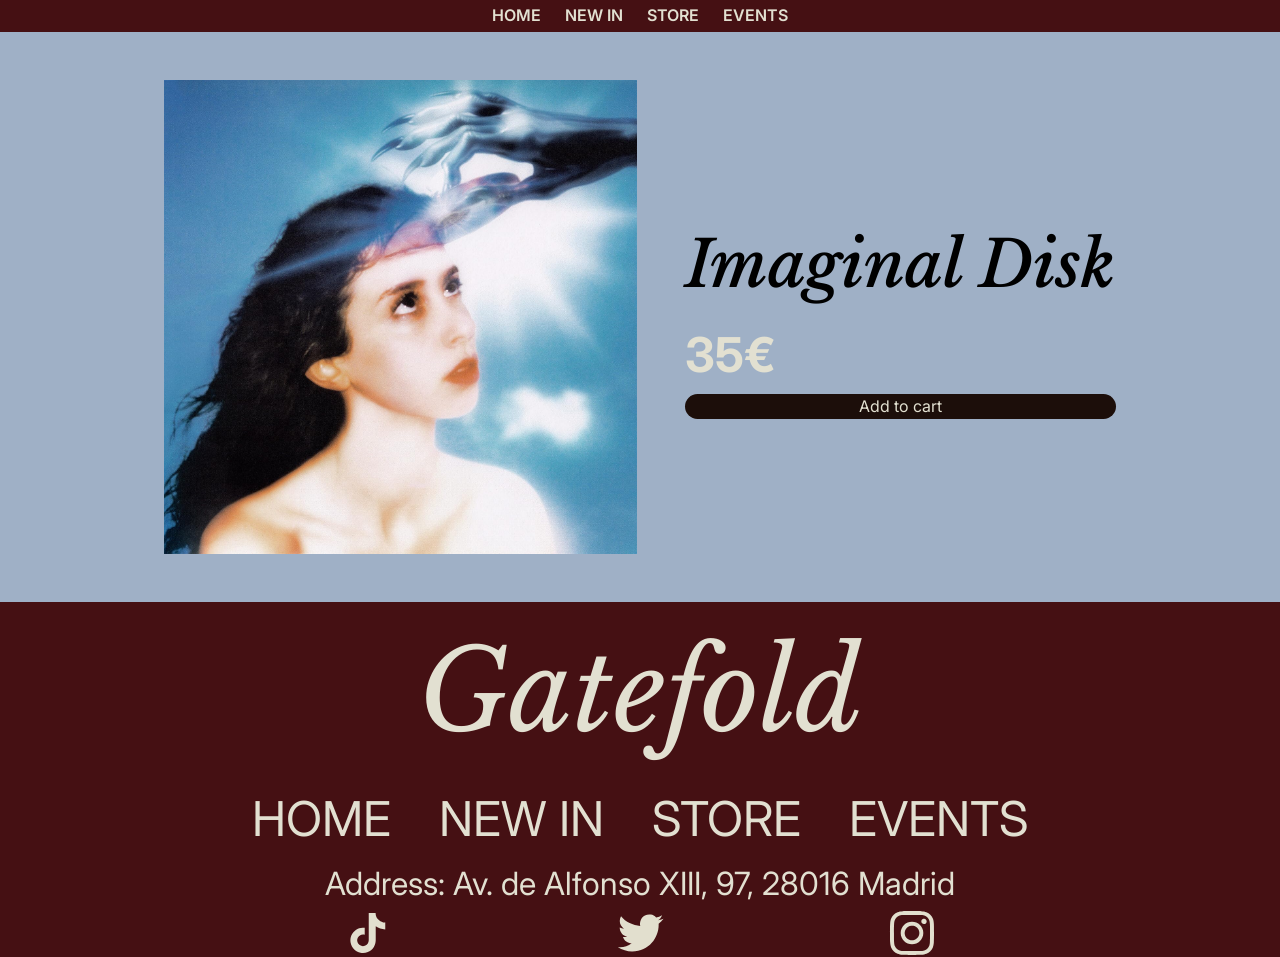
==== compra.html @ 12e2f507 "pagina de compra avances pagina modal" ====
<!DOCTYPE html>
<html lang="en">
<head>
    <meta charset="UTF-8">
    <meta name="viewport" content="width=device-width, initial-scale=1.0">
    <title>Compra Ya</title>
    <link href="https://unpkg.com/aos@2.3.1/dist/aos.css" rel="stylesheet">
    <link rel="stylesheet" href="css/style.css">
    <link rel="stylesheet" href="css/style.css">
    <!--fuentes (google fonts)-->
    <link rel="preconnect" href="https://fonts.googleapis.com">
    <link rel="preconnect" href="https://fonts.gstatic.com" crossorigin>
    <link href="https://fonts.googleapis.com/css2?family=Inter:ital,opsz,wght@0,14..32,100..900;1,14..32,100..900&family=Libre+Baskerville:ital,wght@0,400..700;1,400..700&display=swap" rel="stylesheet">
</head>
<body>
      <header class="cabecera">
        <div class="cabecera__barra">

            <!-- Solo se ve en móvil -->
            <button type="button" class="menu-btn" aria-label="Abrir menú">
                <span></span>
                <span></span>
                <span></span>
            </button>
        </div>

        <!-- En móvil está oculto hasta pulsar el botón -->
      <header class="cabecera">
        <div class="cabecera__barra">

            <!-- Solo se ve en móvil -->
            <button type="button" class="menu-btn" aria-label="Abrir menú">
                <span></span>
                <span></span>
                <span></span>
            </button>
        </div>

        <!-- En móvil está oculto hasta pulsar el botón -->
        <nav class="menu">
            <a href="index.html#inicio">HOME</a>
            <a href="index.html#novedades">NEW IN</a>
            <a href="index.htmltienda.html">STORE</a>
            <a href="index.html#eventos">EVENTS</a>
        </nav>
    </header>
    </header>
    <main>
        <div class="disco-comprado">
            <img src="media/albumes/imaginaldisk.jpg" alt="disco-comprado">
            <div class="info-disco">
            <h1>Imaginal Disk</h1>
            <h2>35€</h2>
            <div class="btn-carrito">
                <p>Add to cart</p>
            </div>
            </div>
        </div>
</main>

<footer>
    <h6>Gatefold</h6>
    <div class="footers">
        <a href="index.html#inicio">HOME</a>
        <a href="index.html#novedades">NEW IN</a>
        <a href="tienda.html">STORE</a>
        <a href="index.html#eventos">EVENTS</a>
    </div>
    <div class="texto-footer">
    <p> Address: Av. de Alfonso XIII, 97, 28016 Madrid</p>
    </div>
    <div class="social-media">
        <img src="../media/elementos-graficos/tiktok.svg" alt="twt">
        <img src="../media/elementos-graficos/twt.svg" alt="twt">
<img src="../media/elementos-graficos/ig.svg" alt="">
    </div>
</footer>

<script src="js/menu-hamburguesa.js"></script>
</body>
</html>
---- css/style.css ----
:root {
    ---rojoclaro:#451013;
    --rojooscuro:#1C0E0A;
    --azul:#9FB0C6;
    
    --crema:#E2E0D1;
    --border:50%;
    --inter:"Inter", sans-serif;
    --baskerville:"Libre Baskerville", serif;
    --size: 400px;
    --reveal: 300px;
}

*{
    margin: 0;
    box-sizing: border-box;
    scroll-behavior: smooth;
}
/*menu*/
html {
    scroll-behavior: smooth;
}

body {
    background-color: var(---rojoclaro);
    color: var(--color-texto);
    font-family: var(--inter);
    line-height: 1.6;
}

a {
    color: inherit;
    gap: 3rem;
}

/* ---------- Cabecera y menú (móvil) ---------- */
.cabecera {
    position: sticky;
    top: 0;
    z-index: 10;
    background-color: var(---rojoclaro);
    color: var(--crema);
}

.cabecera__barra {
    display: flex;
    justify-content: space-between;
    align-items: center;
    padding: 1rem 1.5rem;
}

/* Botón hamburguesa */
.menu-btn {
    display: flex;
    flex-direction: column;
    gap: 5px;
    padding: 0.5rem;
    background: none;
    border: none;
    cursor: pointer;
}

.menu-btn span {
    display: block;
    width: 26px;
    height: 3px;
    background-color: var(--crema);
    border-radius: 2px;
    transition: transform 0.25s ease, opacity 0.25s ease;
}

/* Clase que se añade con jQuery: las tres barras forman una X */
.menu-btn.abierto span:nth-child(1) {
    transform: translateY(8px) rotate(45deg);
}

.menu-btn.abierto span:nth-child(2) {
    opacity: 0;
}

.menu-btn.abierto span:nth-child(3) {
    transform: translateY(-8px) rotate(-45deg);
}

/* En móvil el menú empieza oculto: jQuery lo despliega */
.menu {
    display: none;
    padding: 0 1.5rem 1rem;
}

.menu a {
    display: block;
    padding: 0.8rem 0;
    font-weight: 600;
    text-decoration: none;
    border-top: 1px solid rgba(255, 255, 255, 0.12);
    transition: color 0.25s ease;
}

.menu a:hover {
    color: var(--azul);
}
body{
    background-color: var(--azul);
}
img{
    width: 100%;
    vertical-align:middle ;
}

h1{
    font-family: var(--baskerville);
    font-style: italic;
    font-weight: 500;
    font-size: 4rem;
}
h2{
    font-family: var(--inter);
    color: #E2E0D1;
    font-size: 3rem;
}

.hero {
    min-height: 100vh;
    display: flex;
    align-items: center;
    justify-content: center;
    flex-direction: column;
    background: url("../media/elementos-graficos/Star-1.svg") no-repeat center / contain;
}

div.record-collection {
  display: flex;            
  width: 100%;
  overflow: hidden;     
  white-space: nowrap;
  margin-top: 20px;
  margin-bottom: 20px;
  z-index: 0;
}

div.albumcover, div.first-albumcover {
  flex: 0 0 auto;
  height: var(--size);
  width: var(--size);
  margin-top: 15px;
  margin-bottom: 0px;
  opacity: 1;
  text-align: right;
}

div.albumcover img, div.first-albumcover img {
  display: block;
  width: 100%;
  height: 100%;
  object-fit: cover;
}

div.first-albumcover {
  position: relative;
  background: lightgray;
  z-index: 1000;
}

div.albumcover {
  position: relative;
}
div.albumcover {
  transition: transform 0.3s ease-out;   
}

div.albumcover:hover {
  transform: translate(var(--reveal));
  transition: transform 0.3s ease-in;    
}

div.albumcover:hover {
  transform: translate(var(--reveal));
  transition-timing-function: ease-in;
  transition-duration: 0.3s;
}

.novedades{
    background-color: var(---rojoclaro);
}
a{
    text-decoration: none;
}
h3{
    font-family: var(--inter);
    color: var(--crema);
    font-weight: 500;
    font-size: 3rem;
    display: flex;
    justify-content: center;
    padding: 5%;
}
.novedades-lps {
  display: flex;
  gap: 2rem;
  overflow-x: auto;
  padding: 1rem;
  scroll-snap-type: x mandatory;
  scroll-behavior: smooth;
  scrollbar-width: none;
}
.novedades-lps::-webkit-scrollbar {
  display: none;
}

.novedades-item {
  flex: 0 0 calc((100% - 2rem) / 3);
  scroll-snap-align: start;
}

.novedades-item img {
  width: 100%;
  aspect-ratio: 1 / 1;
  object-fit: cover;
  display: block;
}
.events{
background-color: var(--rojooscuro);
padding: 5rem;
overflow: hidden;
}
.cards{
    display: grid;
    grid-template-columns: repeat(3,1fr);
    gap: 5rem;
}
.card-event{
    position: relative;
    display: flex;
    flex-direction: column;
    justify-content: center;
    gap: 0.7rem;
    min-height: 500px;
    padding: 1.2rem;
    overflow: hidden;
    background-position: center;
    background-size: cover;
    color: var(--crema);
}

.card-event::before{
    content: "";
    position: absolute;
    inset: 0;
    background: rgba(255, 29, 29, 0.41);
}

.card-event > * {
    position: relative;
}

.evento1{
    background-image: url(../media/cards/kpop.jpg);
}
.evento2{
    background-image: url(../media/cards/pop.jpg);
}
.evento3{
    background-image: url(../media/cards/2000s.jpg);
}
.card-event ul{
    display: flex;
    flex-direction: column;
    gap: 2rem;
}
.card-event li{
    font-family: var(--inter);
}
.card-event h4{
    display: flex;
    text-align: center;
    font-family: var(--inter);
    font-size: 3rem;
}
.FAQs{
    display: flex;
    flex-direction: column;
    gap: 0.8rem;
    padding: 3rem ;
}
.FAQs h5{
    font-size: 4rem;
    font-family: var(--inter);
    display: flex;
    justify-content: center;
    font-weight: 500;
}
/* ---------- Acordeón ---------- */

.acordeon__item {
    background-color: var(--crema);
    border: 1px solid var(---rojoclaro);
    border-radius: 14px;
    overflow: hidden;
}

.acordeon__titulo {
    width: 100%;
    display: flex;
    align-items: center;
    gap: 1rem;
    padding: 1.1rem 1.3rem;
    font: inherit;
    font-size: 1.15rem;
    font-weight: 700;
    text-align: left;
    color: var(--rojooscuro);
    background: none;
    border: none;
    cursor: pointer;
    font-family: var(--inter)
}

/* Flecha a la derecha, creada con CSS */
.acordeon__titulo::after {
    content: "+";
    margin-left: auto;
    font-size: 1.5rem;
    font-weight: 400;
    line-height: 1;
    color: var(--azul);
    transition: transform 0.25s ease;
}

/* Clase que se añade con jQuery al título abierto: el + se convierte en x */
.acordeon__titulo.abierto::after {
    transform: rotate(45deg);
}

/* Contenido oculto por defecto: jQuery lo despliega */
.acordeon__contenido {
    display: none;
    padding: 0 1.3rem 1.3rem 3.1rem;
    color: var(--rojooscuro);
}

.acordeon__contenido p + p {
    margin-top: 0.6rem;
}

.acordeon__contenido strong {
    color: var(---rojoclaro);
}

/* ---------- Escritorio ---------- */
@media (min-width: 768px) {
    .cabecera {
        display: flex;
        justify-content: center;
        align-items: center;
        padding: 0 1.5rem;
    }

    .cabecera__barra {
        padding: 1rem 0;
    }

    .menu-btn {
        display: none;
    }

    /* !important porque jQuery deja un display en línea en el HTML
       al plegar el menú en móvil; así el menú siempre se ve en escritorio */
    .menu {
        display: flex !important;
        gap: 1.5rem;
        padding: 0;
    }

    .menu a {
        padding: 0;
        border-top: none;
    }
}
/* =========================================================
    TIENDA
   ========================================================= */


/* ---------- Reset básico ---------- */

code {
    font-family: var(--fuente-codigo);
    font-size: 0.95em;
    padding: 0.05rem 0.35rem;
    background-color: var(--color-borde);
    border-radius: 4px;
}

/* ---------- Cabecera ---------- */
.titulo-tienda {
    display: grid;
    grid-template-columns: 1fr auto 1fr;
    align-items: center;
    padding: 0 4rem;
    font-size: 5rem;
    font-weight: 400;
    font-style: italic;
}

.titulo-tienda a {
    grid-column: 2;
    font-family: var(--baskerville);
}

.titulo-tienda img {
    grid-column: 3;
    justify-self: end;
    width: 5rem;
}
/* ---------- Contenido ---------- */
.contenido {
    width: 100%;
    max-width: var(--ancho-max);
    display: flex;
    flex-direction: column;
    align-items: center;
    gap: 1.5rem;
}

/* ---------- Filtros ---------- */
.filtros {
    display: flex;
    flex-wrap: wrap;
    justify-content: center;
}

.filtro {
    padding: 0.55rem 1.2rem;
    background: none;   
    border: 0;  
    font-family: var(--inter);
    font-size:2rem;      
}
.filtro.activo {
    font-family: var(--inter);
}



/* ---------- Cartel (las tarjetas las crea el JS) ---------- */
.cartel {
    width: 100%;
    display: flex;
    flex-wrap: wrap;
    justify-content: center;
    gap: 5%;
}

.artista {
    flex: 0 1 250px;
    display: flex;
    flex-direction: column;
    overflow: hidden;
}

.artista:hover {
    transform: translateY(-4px);
    box-shadow: 0 10px 24px rgba(18, 24, 27, 0.12);
}

/* Zona de color tipo póster: el color llega desde los datos (style) */
.artista__poster {
    background-size: cover;
    background-position: center;
    background-repeat: no-repeat;
}
.artista__poster {
    aspect-ratio: 1 / 1;
    display: flex;
    align-items: flex-end;
    padding: 1.2rem;
}

/* ---------- Botones ---------- */
.boton {
    flex-shrink: 0;
    padding: 0.5rem 1rem;
    font: inherit;
    font-size: 0rem;
}

.boton--borde {
    color: var(--color-texto);
    background-color: transparent;
    border: 2px solid var(--color-texto);
}

.boton--borde:hover {
    color: var(--color-superficie);
    background-color: var(--color-texto);
}

/*footer*/
h6{
    font-size: 7rem;
    color: var(--crema);
    font-family: var(--baskerville);
    font-style: italic;
    font-weight: 400;
    display: flex;
    justify-content: center;
}

footer {
    background-color: var(---rojoclaro);
}

.footers a {
    color: var(--crema);
    font-size: 3rem;
}

.footers {
    display: flex;
    gap: 3rem;
    justify-content: center;
    flex-wrap: wrap;
}
footer p{
    font-family: var(--inter);
    color: var(--crema);
    font-size: 2rem;
}
.texto-footer{
    display: flex;
    align-items: center;
    justify-content:center;
}
.social-media{
    display: flex;
    align-items: center;
    gap: 14rem;
    justify-content:center;
}
.social-media img{
    width: 3rem;
}
/*pagina compra*/
.disco-comprado{
    display: flex;
    justify-content: center;
    align-items: center;
    padding: 3rem;
    gap: 3rem;
}

.disco-comprado img {
    width: 40%;
}
.btn-carrito{
    background-color: var(--rojooscuro);
    border-radius: 30px;
}
.btn-carrito p{
    color: var(--crema);
    display: flex;
    justify-content: center;
}

/* ---------- Responsive ---------- */
@media (max-width:1024px) {
    .cards{
        grid-template-columns: repeat(2, 1fr);
    }
    h3{
        font-size: 2rem;
    }
}
@media(max-width: 818px) {
    h6{
        font-size:5rem ;
    }
    .footers a{
        font-size: 2rem;
    }
    .texto-footer p{
        font-size: 1.3rem ;
    }
    .social-media{
        gap: 5rem;
    }
}
@media (max-width: 600px) {
    .artista {
        flex-basis: 100%;
    }
    .cards{
        grid-template-columns: 1fr;
    }
    .cabecera h4 {
        font-size: 2rem;
    }
    h4{
        font-size: 2.5rem;
    }
    p{
        font-size: 1.5rem;
    }
}

@media (max-width: 510px) {
    .events{
        padding: 3rem;
    }
    .card-event{
        min-height: 300px;
    }
    .card-event h4{
        font-size: 2rem
   }
    p{
        font-size: 1rem;
    }
}

@media (max-width: 320px){
    .p{
        font-size: 0,7rem;
    }
}
---- css/style.css ----
:root {
    ---rojoclaro:#451013;
    --rojooscuro:#1C0E0A;
    --azul:#9FB0C6;
    
    --crema:#E2E0D1;
    --border:50%;
    --inter:"Inter", sans-serif;
    --baskerville:"Libre Baskerville", serif;
    --size: 400px;
    --reveal: 300px;
}

*{
    margin: 0;
    box-sizing: border-box;
    scroll-behavior: smooth;
}
/*menu*/
html {
    scroll-behavior: smooth;
}

body {
    background-color: var(---rojoclaro);
    color: var(--color-texto);
    font-family: var(--inter);
    line-height: 1.6;
}

a {
    color: inherit;
    gap: 3rem;
}

/* ---------- Cabecera y menú (móvil) ---------- */
.cabecera {
    position: sticky;
    top: 0;
    z-index: 10;
    background-color: var(---rojoclaro);
    color: var(--crema);
}

.cabecera__barra {
    display: flex;
    justify-content: space-between;
    align-items: center;
    padding: 1rem 1.5rem;
}

/* Botón hamburguesa */
.menu-btn {
    display: flex;
    flex-direction: column;
    gap: 5px;
    padding: 0.5rem;
    background: none;
    border: none;
    cursor: pointer;
}

.menu-btn span {
    display: block;
    width: 26px;
    height: 3px;
    background-color: var(--crema);
    border-radius: 2px;
    transition: transform 0.25s ease, opacity 0.25s ease;
}

/* Clase que se añade con jQuery: las tres barras forman una X */
.menu-btn.abierto span:nth-child(1) {
    transform: translateY(8px) rotate(45deg);
}

.menu-btn.abierto span:nth-child(2) {
    opacity: 0;
}

.menu-btn.abierto span:nth-child(3) {
    transform: translateY(-8px) rotate(-45deg);
}

/* En móvil el menú empieza oculto: jQuery lo despliega */
.menu {
    display: none;
    padding: 0 1.5rem 1rem;
}

.menu a {
    display: block;
    padding: 0.8rem 0;
    font-weight: 600;
    text-decoration: none;
    border-top: 1px solid rgba(255, 255, 255, 0.12);
    transition: color 0.25s ease;
}

.menu a:hover {
    color: var(--azul);
}
body{
    background-color: var(--azul);
}
img{
    width: 100%;
    vertical-align:middle ;
}

h1{
    font-family: var(--baskerville);
    font-style: italic;
    font-weight: 500;
    font-size: 4rem;
}
h2{
    font-family: var(--inter);
    color: #E2E0D1;
    font-size: 3rem;
}

.hero {
    min-height: 100vh;
    display: flex;
    align-items: center;
    justify-content: center;
    flex-direction: column;
    background: url("../media/elementos-graficos/Star-1.svg") no-repeat center / contain;
}

div.record-collection {
  display: flex;            
  width: 100%;
  overflow: hidden;     
  white-space: nowrap;
  margin-top: 20px;
  margin-bottom: 20px;
  z-index: 0;
}

div.albumcover, div.first-albumcover {
  flex: 0 0 auto;
  height: var(--size);
  width: var(--size);
  margin-top: 15px;
  margin-bottom: 0px;
  opacity: 1;
  text-align: right;
}

div.albumcover img, div.first-albumcover img {
  display: block;
  width: 100%;
  height: 100%;
  object-fit: cover;
}

div.first-albumcover {
  position: relative;
  background: lightgray;
  z-index: 1000;
}

div.albumcover {
  position: relative;
}
div.albumcover {
  transition: transform 0.3s ease-out;   
}

div.albumcover:hover {
  transform: translate(var(--reveal));
  transition: transform 0.3s ease-in;    
}

div.albumcover:hover {
  transform: translate(var(--reveal));
  transition-timing-function: ease-in;
  transition-duration: 0.3s;
}

.novedades{
    background-color: var(---rojoclaro);
}
a{
    text-decoration: none;
}
h3{
    font-family: var(--inter);
    color: var(--crema);
    font-weight: 500;
    font-size: 3rem;
    display: flex;
    justify-content: center;
    padding: 5%;
}
.novedades-lps {
  display: flex;
  gap: 2rem;
  overflow-x: auto;
  padding: 1rem;
  scroll-snap-type: x mandatory;
  scroll-behavior: smooth;
  scrollbar-width: none;
}
.novedades-lps::-webkit-scrollbar {
  display: none;
}

.novedades-item {
  flex: 0 0 calc((100% - 2rem) / 3);
  scroll-snap-align: start;
}

.novedades-item img {
  width: 100%;
  aspect-ratio: 1 / 1;
  object-fit: cover;
  display: block;
}
.events{
background-color: var(--rojooscuro);
padding: 5rem;
overflow: hidden;
}
.cards{
    display: grid;
    grid-template-columns: repeat(3,1fr);
    gap: 5rem;
}
.card-event{
    position: relative;
    display: flex;
    flex-direction: column;
    justify-content: center;
    gap: 0.7rem;
    min-height: 500px;
    padding: 1.2rem;
    overflow: hidden;
    background-position: center;
    background-size: cover;
    color: var(--crema);
}

.card-event::before{
    content: "";
    position: absolute;
    inset: 0;
    background: rgba(255, 29, 29, 0.41);
}

.card-event > * {
    position: relative;
}

.evento1{
    background-image: url(../media/cards/kpop.jpg);
}
.evento2{
    background-image: url(../media/cards/pop.jpg);
}
.evento3{
    background-image: url(../media/cards/2000s.jpg);
}
.card-event ul{
    display: flex;
    flex-direction: column;
    gap: 2rem;
}
.card-event li{
    font-family: var(--inter);
}
.card-event h4{
    display: flex;
    text-align: center;
    font-family: var(--inter);
    font-size: 3rem;
}
.FAQs{
    display: flex;
    flex-direction: column;
    gap: 0.8rem;
    padding: 3rem ;
}
.FAQs h5{
    font-size: 4rem;
    font-family: var(--inter);
    display: flex;
    justify-content: center;
    font-weight: 500;
}
/* ---------- Acordeón ---------- */

.acordeon__item {
    background-color: var(--crema);
    border: 1px solid var(---rojoclaro);
    border-radius: 14px;
    overflow: hidden;
}

.acordeon__titulo {
    width: 100%;
    display: flex;
    align-items: center;
    gap: 1rem;
    padding: 1.1rem 1.3rem;
    font: inherit;
    font-size: 1.15rem;
    font-weight: 700;
    text-align: left;
    color: var(--rojooscuro);
    background: none;
    border: none;
    cursor: pointer;
    font-family: var(--inter)
}

/* Flecha a la derecha, creada con CSS */
.acordeon__titulo::after {
    content: "+";
    margin-left: auto;
    font-size: 1.5rem;
    font-weight: 400;
    line-height: 1;
    color: var(--azul);
    transition: transform 0.25s ease;
}

/* Clase que se añade con jQuery al título abierto: el + se convierte en x */
.acordeon__titulo.abierto::after {
    transform: rotate(45deg);
}

/* Contenido oculto por defecto: jQuery lo despliega */
.acordeon__contenido {
    display: none;
    padding: 0 1.3rem 1.3rem 3.1rem;
    color: var(--rojooscuro);
}

.acordeon__contenido p + p {
    margin-top: 0.6rem;
}

.acordeon__contenido strong {
    color: var(---rojoclaro);
}

/* ---------- Escritorio ---------- */
@media (min-width: 768px) {
    .cabecera {
        display: flex;
        justify-content: center;
        align-items: center;
        padding: 0 1.5rem;
    }

    .cabecera__barra {
        padding: 1rem 0;
    }

    .menu-btn {
        display: none;
    }

    /* !important porque jQuery deja un display en línea en el HTML
       al plegar el menú en móvil; así el menú siempre se ve en escritorio */
    .menu {
        display: flex !important;
        gap: 1.5rem;
        padding: 0;
    }

    .menu a {
        padding: 0;
        border-top: none;
    }
}
/* =========================================================
    TIENDA
   ========================================================= */


/* ---------- Reset básico ---------- */

code {
    font-family: var(--fuente-codigo);
    font-size: 0.95em;
    padding: 0.05rem 0.35rem;
    background-color: var(--color-borde);
    border-radius: 4px;
}

/* ---------- Cabecera ---------- */
.titulo-tienda {
    display: grid;
    grid-template-columns: 1fr auto 1fr;
    align-items: center;
    padding: 0 4rem;
    font-size: 5rem;
    font-weight: 400;
    font-style: italic;
}

.titulo-tienda a {
    grid-column: 2;
    font-family: var(--baskerville);
}

.titulo-tienda img {
    grid-column: 3;
    justify-self: end;
    width: 5rem;
}
/* ---------- Contenido ---------- */
.contenido {
    width: 100%;
    max-width: var(--ancho-max);
    display: flex;
    flex-direction: column;
    align-items: center;
    gap: 1.5rem;
}

/* ---------- Filtros ---------- */
.filtros {
    display: flex;
    flex-wrap: wrap;
    justify-content: center;
}

.filtro {
    padding: 0.55rem 1.2rem;
    background: none;   
    border: 0;  
    font-family: var(--inter);
    font-size:2rem;      
}
.filtro.activo {
    font-family: var(--inter);
}



/* ---------- Cartel (las tarjetas las crea el JS) ---------- */
.cartel {
    width: 100%;
    display: flex;
    flex-wrap: wrap;
    justify-content: center;
    gap: 5%;
}

.artista {
    flex: 0 1 250px;
    display: flex;
    flex-direction: column;
    overflow: hidden;
}

.artista:hover {
    transform: translateY(-4px);
    box-shadow: 0 10px 24px rgba(18, 24, 27, 0.12);
}

/* Zona de color tipo póster: el color llega desde los datos (style) */
.artista__poster {
    background-size: cover;
    background-position: center;
    background-repeat: no-repeat;
}
.artista__poster {
    aspect-ratio: 1 / 1;
    display: flex;
    align-items: flex-end;
    padding: 1.2rem;
}

/* ---------- Botones ---------- */
.boton {
    flex-shrink: 0;
    padding: 0.5rem 1rem;
    font: inherit;
    font-size: 0rem;
}

.boton--borde {
    color: var(--color-texto);
    background-color: transparent;
    border: 2px solid var(--color-texto);
}

.boton--borde:hover {
    color: var(--color-superficie);
    background-color: var(--color-texto);
}

/*footer*/
h6{
    font-size: 7rem;
    color: var(--crema);
    font-family: var(--baskerville);
    font-style: italic;
    font-weight: 400;
    display: flex;
    justify-content: center;
}

footer {
    background-color: var(---rojoclaro);
}

.footers a {
    color: var(--crema);
    font-size: 3rem;
}

.footers {
    display: flex;
    gap: 3rem;
    justify-content: center;
    flex-wrap: wrap;
}
footer p{
    font-family: var(--inter);
    color: var(--crema);
    font-size: 2rem;
}
.texto-footer{
    display: flex;
    align-items: center;
    justify-content:center;
}
.social-media{
    display: flex;
    align-items: center;
    gap: 14rem;
    justify-content:center;
}
.social-media img{
    width: 3rem;
}
/*pagina compra*/
.disco-comprado{
    display: flex;
    justify-content: center;
    align-items: center;
    padding: 3rem;
    gap: 3rem;
}

.disco-comprado img {
    width: 40%;
}
.btn-carrito{
    background-color: var(--rojooscuro);
    border-radius: 30px;
}
.btn-carrito p{
    color: var(--crema);
    display: flex;
    justify-content: center;
}

/* ---------- Responsive ---------- */
@media (max-width:1024px) {
    .cards{
        grid-template-columns: repeat(2, 1fr);
    }
    h3{
        font-size: 2rem;
    }
}
@media(max-width: 818px) {
    h6{
        font-size:5rem ;
    }
    .footers a{
        font-size: 2rem;
    }
    .texto-footer p{
        font-size: 1.3rem ;
    }
    .social-media{
        gap: 5rem;
    }
}
@media (max-width: 600px) {
    .artista {
        flex-basis: 100%;
    }
    .cards{
        grid-template-columns: 1fr;
    }
    .cabecera h4 {
        font-size: 2rem;
    }
    h4{
        font-size: 2.5rem;
    }
    p{
        font-size: 1.5rem;
    }
}

@media (max-width: 510px) {
    .events{
        padding: 3rem;
    }
    .card-event{
        min-height: 300px;
    }
    .card-event h4{
        font-size: 2rem
   }
    p{
        font-size: 1rem;
    }
}

@media (max-width: 320px){
    .p{
        font-size: 0,7rem;
    }
}
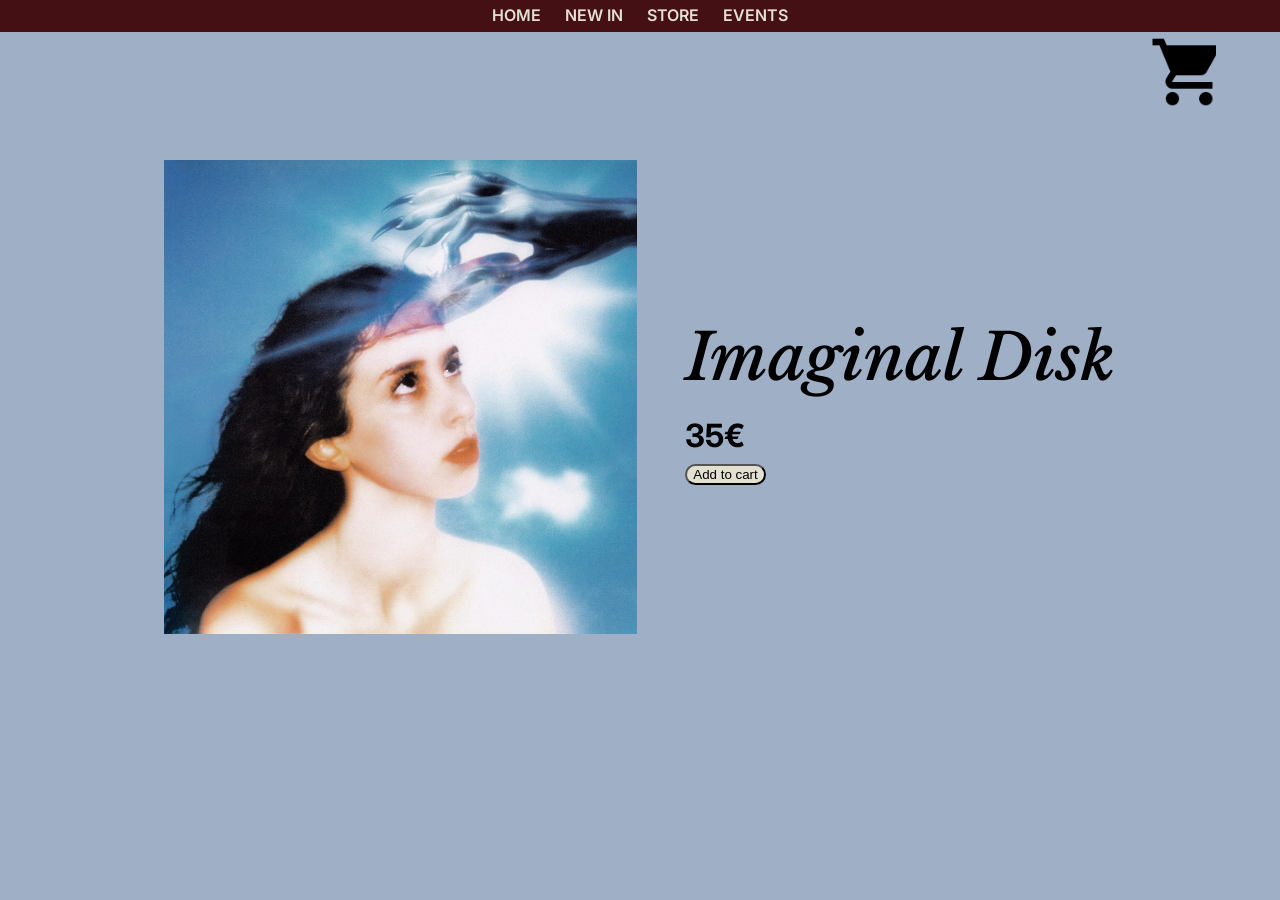
==== commit 61b9c611: "stylear los botones despues" ====
--- a/compra.html
+++ b/compra.html
@@ -1,11 +1,10 @@
 <!DOCTYPE html>
-<html lang="en">
+<html lang="es">
 <head>
     <meta charset="UTF-8">
     <meta name="viewport" content="width=device-width, initial-scale=1.0">
     <title>Compra Ya</title>
     <link href="https://unpkg.com/aos@2.3.1/dist/aos.css" rel="stylesheet">
-    <link rel="stylesheet" href="css/style.css">
     <link rel="stylesheet" href="css/style.css">
     <!--fuentes (google fonts)-->
     <link rel="preconnect" href="https://fonts.googleapis.com">
@@ -13,19 +12,7 @@
     <link href="https://fonts.googleapis.com/css2?family=Inter:ital,opsz,wght@0,14..32,100..900;1,14..32,100..900&family=Libre+Baskerville:ital,wght@0,400..700;1,400..700&display=swap" rel="stylesheet">
 </head>
 <body>
-      <header class="cabecera">
-        <div class="cabecera__barra">
-
-            <!-- Solo se ve en móvil -->
-            <button type="button" class="menu-btn" aria-label="Abrir menú">
-                <span></span>
-                <span></span>
-                <span></span>
-            </button>
-        </div>
-
-        <!-- En móvil está oculto hasta pulsar el botón -->
-      <header class="cabecera">
+    <header class="cabecera">
         <div class="cabecera__barra">
 
             <!-- Solo se ve en móvil -->
@@ -40,42 +27,47 @@
         <nav class="menu">
             <a href="index.html#inicio">HOME</a>
             <a href="index.html#novedades">NEW IN</a>
-            <a href="index.htmltienda.html">STORE</a>
+            <a href="tienda.html">STORE</a>
             <a href="index.html#eventos">EVENTS</a>
         </nav>
     </header>
-    </header>
+
+    <!-- Botón del carrito -->
+    <div class="titulo-tienda">
+                <button type="button" id="carrito-btn" aria-label="Abrir carrito">
+            <img src="media/elementos-graficos/cart.svg" alt="">
+        </button>
+    </div>
+
     <main>
         <div class="disco-comprado">
-            <img src="media/albumes/imaginaldisk.jpg" alt="disco-comprado">
+            <img src="media/albumes/imaginaldisk.jpg" alt="Portada de Imaginal Disk">
             <div class="info-disco">
-            <h1>Imaginal Disk</h1>
-            <h2>35€</h2>
-            <div class="btn-carrito">
-                <p>Add to cart</p>
-            </div>
+                <h1>Imaginal Disk</h1>
+                <h2>35€</h2>
+                <button type="button" class="btn-carrito" data-anadir
+                        data-nombre="Imaginal Disk"
+                        data-precio="35"
+                        data-img="media/albumes/imaginaldisk.jpg">
+                    Add to cart
+                </button>
+                
             </div>
         </div>
-</main>
+    </main>
 
-<footer>
-    <h6>Gatefold</h6>
-    <div class="footers">
-        <a href="index.html#inicio">HOME</a>
-        <a href="index.html#novedades">NEW IN</a>
-        <a href="tienda.html">STORE</a>
-        <a href="index.html#eventos">EVENTS</a>
-    </div>
-    <div class="texto-footer">
-    <p> Address: Av. de Alfonso XIII, 97, 28016 Madrid</p>
-    </div>
-    <div class="social-media">
-        <img src="../media/elementos-graficos/tiktok.svg" alt="twt">
-        <img src="../media/elementos-graficos/twt.svg" alt="twt">
-<img src="../media/elementos-graficos/ig.svg" alt="">
-    </div>
-</footer>
+    <!-- Carrito (panel lateral) -->
+    <div class="fondo" id="fondo"></div>
 
-<script src="js/menu-hamburguesa.js"></script>
+    <aside class="panel" id="panel-carrito" role="dialog" aria-modal="true" aria-labelledby="t-carrito" aria-hidden="true">
+        <button type="button" class="cerrar" aria-label="Cerrar carrito">&times;</button>
+        <h2 id="t-carrito">Carrito</h2>
+        <div class="lista" id="lista"></div>
+        <button type="button" class="comprar">Comprar ya</button>
+    </aside>
+
+    <script src="https://code.jquery.com/jquery-3.7.1.min.js"></script>
+    <script src="js/menu-hamburguesa.js"></script>
+    <script src="js/carrito.js"></script>
 </body>
-</html>+</html>
--- a/css/style.css
+++ b/css/style.css
@@ -1,28 +1,34 @@
 :root {
-    ---rojoclaro:#451013;
-    --rojooscuro:#1C0E0A;
-    --azul:#9FB0C6;
-    
-    --crema:#E2E0D1;
-    --border:50%;
-    --inter:"Inter", sans-serif;
-    --baskerville:"Libre Baskerville", serif;
+    --rojoclaro: #451013;
+    --rojooscuro: #1C0E0A;
+    --azul: #9FB0C6;
+
+    --crema: #E2E0D1;
+    --border: 50%;
+    --inter: "Inter", sans-serif;
+    --baskerville: "Libre Baskerville", serif;
     --size: 400px;
     --reveal: 300px;
-}
-
-*{
+
+    /* variables que usabas pero no estaban definidas */
+    --color-texto: #000;
+    --color-borde: rgba(0, 0, 0, 0.1);
+    --fuente-codigo: monospace;
+    --ancho-max: 1400px;
+}
+
+* {
     margin: 0;
     box-sizing: border-box;
     scroll-behavior: smooth;
 }
-/*menu*/
+
 html {
     scroll-behavior: smooth;
 }
 
 body {
-    background-color: var(---rojoclaro);
+    background-color: var(--azul);
     color: var(--color-texto);
     font-family: var(--inter);
     line-height: 1.6;
@@ -31,6 +37,35 @@
 a {
     color: inherit;
     gap: 3rem;
+    text-decoration: none;
+}
+
+img {
+    width: 100%;
+    vertical-align: middle;
+}
+
+h1 {
+    font-family: var(--baskerville);
+    font-style: italic;
+    font-weight: 500;
+    font-size: 4rem;
+}
+
+h2 {
+    font-family: var(--inter);
+    color: #E2E0D1;
+    font-size: 3rem;
+}
+
+h3 {
+    font-family: var(--inter);
+    color: var(--crema);
+    font-weight: 500;
+    font-size: 3rem;
+    display: flex;
+    justify-content: center;
+    padding: 5%;
 }
 
 /* ---------- Cabecera y menú (móvil) ---------- */
@@ -38,7 +73,7 @@
     position: sticky;
     top: 0;
     z-index: 10;
-    background-color: var(---rojoclaro);
+    background-color: var(--rojoclaro);
     color: var(--crema);
 }
 
@@ -100,26 +135,8 @@
 .menu a:hover {
     color: var(--azul);
 }
-body{
-    background-color: var(--azul);
-}
-img{
-    width: 100%;
-    vertical-align:middle ;
-}
-
-h1{
-    font-family: var(--baskerville);
-    font-style: italic;
-    font-weight: 500;
-    font-size: 4rem;
-}
-h2{
-    font-family: var(--inter);
-    color: #E2E0D1;
-    font-size: 3rem;
-}
-
+
+/* ---------- Home ---------- */
 .hero {
     min-height: 100vh;
     display: flex;
@@ -130,106 +147,94 @@
 }
 
 div.record-collection {
-  display: flex;            
-  width: 100%;
-  overflow: hidden;     
-  white-space: nowrap;
-  margin-top: 20px;
-  margin-bottom: 20px;
-  z-index: 0;
-}
-
-div.albumcover, div.first-albumcover {
-  flex: 0 0 auto;
-  height: var(--size);
-  width: var(--size);
-  margin-top: 15px;
-  margin-bottom: 0px;
-  opacity: 1;
-  text-align: right;
-}
-
-div.albumcover img, div.first-albumcover img {
-  display: block;
-  width: 100%;
-  height: 100%;
-  object-fit: cover;
-}
-
+    display: flex;
+    width: 100%;
+    overflow: hidden;
+    white-space: nowrap;
+    margin-top: 20px;
+    margin-bottom: 20px;
+    z-index: 0;
+}
+
+div.albumcover,
 div.first-albumcover {
-  position: relative;
-  background: lightgray;
-  z-index: 1000;
+    flex: 0 0 auto;
+    height: var(--size);
+    width: var(--size);
+    margin-top: 15px;
+    margin-bottom: 0;
+    opacity: 1;
+    text-align: right;
+}
+
+div.albumcover img,
+div.first-albumcover img {
+    display: block;
+    width: 100%;
+    height: 100%;
+    object-fit: cover;
+}
+
+div.first-albumcover {
+    position: relative;
+    background: lightgray;
+    z-index: 1000;
 }
 
 div.albumcover {
-  position: relative;
-}
-div.albumcover {
-  transition: transform 0.3s ease-out;   
+    position: relative;
+    transition: transform 0.3s ease-out;
 }
 
 div.albumcover:hover {
-  transform: translate(var(--reveal));
-  transition: transform 0.3s ease-in;    
-}
-
-div.albumcover:hover {
-  transform: translate(var(--reveal));
-  transition-timing-function: ease-in;
-  transition-duration: 0.3s;
-}
-
-.novedades{
-    background-color: var(---rojoclaro);
-}
-a{
-    text-decoration: none;
-}
-h3{
-    font-family: var(--inter);
-    color: var(--crema);
-    font-weight: 500;
-    font-size: 3rem;
-    display: flex;
-    justify-content: center;
-    padding: 5%;
-}
+    transform: translate(var(--reveal));
+    transition-timing-function: ease-in;
+    transition-duration: 0.3s;
+}
+
+.novedades {
+    background-color: var(--rojoclaro);
+}
+
 .novedades-lps {
-  display: flex;
-  gap: 2rem;
-  overflow-x: auto;
-  padding: 1rem;
-  scroll-snap-type: x mandatory;
-  scroll-behavior: smooth;
-  scrollbar-width: none;
-}
+    display: flex;
+    gap: 2rem;
+    overflow-x: auto;
+    padding: 1rem;
+    scroll-snap-type: x mandatory;
+    scroll-behavior: smooth;
+    scrollbar-width: none;
+}
+
 .novedades-lps::-webkit-scrollbar {
-  display: none;
+    display: none;
 }
 
 .novedades-item {
-  flex: 0 0 calc((100% - 2rem) / 3);
-  scroll-snap-align: start;
+    flex: 0 0 calc((100% - 2rem) / 3);
+    scroll-snap-align: start;
 }
 
 .novedades-item img {
-  width: 100%;
-  aspect-ratio: 1 / 1;
-  object-fit: cover;
-  display: block;
-}
-.events{
-background-color: var(--rojooscuro);
-padding: 5rem;
-overflow: hidden;
-}
-.cards{
+    width: 100%;
+    aspect-ratio: 1 / 1;
+    object-fit: cover;
+    display: block;
+}
+
+.events {
+    background-color: var(--rojooscuro);
+    padding: 5rem;
+    overflow: hidden;
+}
+
+.cards {
     display: grid;
-    grid-template-columns: repeat(3,1fr);
+    grid-template-columns: repeat(3, 1fr);
     gap: 5rem;
 }
-.card-event{
+
+.card-event {
     position: relative;
     display: flex;
     flex-direction: column;
@@ -243,7 +248,7 @@
     color: var(--crema);
 }
 
-.card-event::before{
+.card-event::before {
     content: "";
     position: absolute;
     inset: 0;
@@ -254,47 +259,54 @@
     position: relative;
 }
 
-.evento1{
+.evento1 {
     background-image: url(../media/cards/kpop.jpg);
 }
-.evento2{
+
+.evento2 {
     background-image: url(../media/cards/pop.jpg);
 }
-.evento3{
+
+.evento3 {
     background-image: url(../media/cards/2000s.jpg);
 }
-.card-event ul{
+
+.card-event ul {
     display: flex;
     flex-direction: column;
     gap: 2rem;
 }
-.card-event li{
-    font-family: var(--inter);
-}
-.card-event h4{
+
+.card-event li {
+    font-family: var(--inter);
+}
+
+.card-event h4 {
     display: flex;
     text-align: center;
     font-family: var(--inter);
     font-size: 3rem;
 }
-.FAQs{
+
+.FAQs {
     display: flex;
     flex-direction: column;
     gap: 0.8rem;
-    padding: 3rem ;
-}
-.FAQs h5{
+    padding: 3rem;
+}
+
+.FAQs h5 {
     font-size: 4rem;
     font-family: var(--inter);
     display: flex;
     justify-content: center;
     font-weight: 500;
 }
+
 /* ---------- Acordeón ---------- */
-
 .acordeon__item {
     background-color: var(--crema);
-    border: 1px solid var(---rojoclaro);
+    border: 1px solid var(--rojoclaro);
     border-radius: 14px;
     overflow: hidden;
 }
@@ -313,10 +325,10 @@
     background: none;
     border: none;
     cursor: pointer;
-    font-family: var(--inter)
-}
-
-/* Flecha a la derecha, creada con CSS */
+    font-family: var(--inter);
+}
+
+/* Signo + a la derecha, creado con CSS */
 .acordeon__titulo::after {
     content: "+";
     margin-left: auto;
@@ -344,7 +356,7 @@
 }
 
 .acordeon__contenido strong {
-    color: var(---rojoclaro);
+    color: var(--rojoclaro);
 }
 
 /* ---------- Escritorio ---------- */
@@ -377,12 +389,10 @@
         border-top: none;
     }
 }
+
 /* =========================================================
     TIENDA
    ========================================================= */
-
-
-/* ---------- Reset básico ---------- */
 
 code {
     font-family: var(--fuente-codigo);
@@ -392,7 +402,7 @@
     border-radius: 4px;
 }
 
-/* ---------- Cabecera ---------- */
+/* ---------- Cabecera de la tienda ---------- */
 .titulo-tienda {
     display: grid;
     grid-template-columns: 1fr auto 1fr;
@@ -408,15 +418,138 @@
     font-family: var(--baskerville);
 }
 
-.titulo-tienda img {
+/* Botón del carrito (la imagen va dentro del botón) */
+.titulo-tienda button {
     grid-column: 3;
     justify-self: end;
+    background: none;
+    border: 0;
+    padding: 0;
+    cursor: pointer;
+}
+
+.titulo-tienda button img {
     width: 5rem;
 }
+
+/* ---------- Carrito (panel lateral) ---------- */
+.fondo {
+    position: fixed;
+    inset: 0;
+    background: rgba(28, 14, 10, 0.5);
+    opacity: 0;
+    visibility: hidden;
+    transition: opacity 0.25s;
+    z-index: 50;
+}
+
+.panel {
+    position: fixed;
+    top: 0;
+    right: 0;
+    bottom: 0;
+    width: min(380px, 88vw);
+    background-color: var(--azul);
+    color: var(--rojooscuro);
+    font-family: var(--inter);
+    transform: translateX(100%);
+    transition: transform 0.28s ease;
+    z-index: 60;
+    display: flex;
+    flex-direction: column;
+    padding: 1.5rem;
+}
+
+/* Estado abierto: JavaScript pone esta clase en el body */
+body.carrito-abierto {
+    overflow: hidden;
+}
+
+body.carrito-abierto .fondo {
+    opacity: 1;
+    visibility: visible;
+}
+
+body.carrito-abierto .panel {
+    transform: none;
+}
+
+.panel h2 {
+    font-family: var(--baskerville);
+    font-style: italic;
+    font-weight: 400;
+    font-size: 2.2rem;
+    color: var(--rojooscuro);
+    text-align: center;
+    margin-bottom: 1rem;
+}
+
+.cerrar {
+    position: absolute;
+    top: 0.6rem;
+    left: 0.9rem;
+    background: none;
+    border: 0;
+    font-size: 2rem;
+    line-height: 1;
+    cursor: pointer;
+    color: var(--rojooscuro);
+}
+
+.lista {
+    flex: 1;
+    overflow-y: auto;
+    display: grid;
+    gap: 1rem;
+    align-content: start;
+}
+
+.item {
+    display: grid;
+    grid-template-columns: 76px 1fr auto;
+    gap: 0.8rem;
+}
+
+.item img {
+    width: 76px;
+    height: 76px;
+    object-fit: cover;
+}
+
+.item .nombre {
+    font-family: var(--baskerville);
+    font-style: italic;
+    font-size: 1.4rem;
+    line-height: 1.1;
+}
+
+.item .precio {
+    font-size: 0.85rem;
+}
+
+.item .cant {
+    align-self: end;
+    font-size: 0.8rem;
+}
+
+.comprar {
+    align-self: center;
+    margin-top: 1rem;
+    background-color: var(--rojooscuro);
+    color: var(--crema);
+    border: 0;
+    border-radius: 14px;
+    padding: 0.6rem 2.6rem;
+    font-family: var(--inter);
+    font-size: 1.2rem;
+    cursor: pointer;
+}
+
 /* ---------- Contenido ---------- */
 .contenido {
     width: 100%;
     max-width: var(--ancho-max);
+    margin: 0 auto;
     display: flex;
     flex-direction: column;
     align-items: center;
@@ -432,16 +565,18 @@
 
 .filtro {
     padding: 0.55rem 1.2rem;
-    background: none;   
-    border: 0;  
-    font-family: var(--inter);
-    font-size:2rem;      
-}
+    background: none;
+    border: 0;
+    font-family: var(--inter);
+    font-size: 2rem;
+    cursor: pointer;
+}
+
+/* El HTML usa is-activo; dejo también activo por si lo usa el JS */
+.filtro.is-activo,
 .filtro.activo {
-    font-family: var(--inter);
-}
-
-
+    font-weight: 700;
+}
 
 /* ---------- Cartel (las tarjetas las crea el JS) ---------- */
 .cartel {
@@ -464,40 +599,19 @@
     box-shadow: 0 10px 24px rgba(18, 24, 27, 0.12);
 }
 
-/* Zona de color tipo póster: el color llega desde los datos (style) */
+/* Zona tipo póster: la imagen llega desde los datos (style) */
 .artista__poster {
     background-size: cover;
     background-position: center;
     background-repeat: no-repeat;
-}
-.artista__poster {
     aspect-ratio: 1 / 1;
     display: flex;
     align-items: flex-end;
     padding: 1.2rem;
 }
 
-/* ---------- Botones ---------- */
-.boton {
-    flex-shrink: 0;
-    padding: 0.5rem 1rem;
-    font: inherit;
-    font-size: 0rem;
-}
-
-.boton--borde {
-    color: var(--color-texto);
-    background-color: transparent;
-    border: 2px solid var(--color-texto);
-}
-
-.boton--borde:hover {
-    color: var(--color-superficie);
-    background-color: var(--color-texto);
-}
-
-/*footer*/
-h6{
+/* ---------- Footer ---------- */
+h6 {
     font-size: 7rem;
     color: var(--crema);
     font-family: var(--baskerville);
@@ -508,7 +622,7 @@
 }
 
 footer {
-    background-color: var(---rojoclaro);
+    background-color: var(--rojoclaro);
 }
 
 .footers a {
@@ -522,27 +636,32 @@
     justify-content: center;
     flex-wrap: wrap;
 }
-footer p{
+
+footer p {
     font-family: var(--inter);
     color: var(--crema);
     font-size: 2rem;
 }
-.texto-footer{
+
+.texto-footer {
     display: flex;
     align-items: center;
-    justify-content:center;
-}
-.social-media{
+    justify-content: center;
+}
+
+.social-media {
     display: flex;
     align-items: center;
     gap: 14rem;
-    justify-content:center;
-}
-.social-media img{
+    justify-content: center;
+}
+
+.social-media img {
     width: 3rem;
 }
-/*pagina compra*/
-.disco-comprado{
+
+/* ---------- Página de compra ---------- */
+.disco-comprado {
     display: flex;
     justify-content: center;
     align-items: center;
@@ -553,75 +672,95 @@
 .disco-comprado img {
     width: 40%;
 }
-.btn-carrito{
-    background-color: var(--rojooscuro);
+
+.btn-carrito {
     border-radius: 30px;
-}
-.btn-carrito p{
+    background-color: var(--crema);
+    
+}
+
+.btn-carrito p {
     color: var(--crema);
     display: flex;
     justify-content: center;
 }
 
+.disco-comprado h2{
+    color: var(--color-texto);
+    font-size: 2rem;
+}
+
 /* ---------- Responsive ---------- */
-@media (max-width:1024px) {
-    .cards{
+@media (max-width: 1024px) {
+    .cards {
         grid-template-columns: repeat(2, 1fr);
     }
-    h3{
+
+    h3 {
         font-size: 2rem;
     }
 }
-@media(max-width: 818px) {
-    h6{
-        font-size:5rem ;
-    }
-    .footers a{
+
+@media (max-width: 818px) {
+    h6 {
+        font-size: 5rem;
+    }
+
+    .footers a {
         font-size: 2rem;
     }
-    .texto-footer p{
-        font-size: 1.3rem ;
-    }
-    .social-media{
+
+    .texto-footer p {
+        font-size: 1.3rem;
+    }
+
+    .social-media {
         gap: 5rem;
     }
 }
+
 @media (max-width: 600px) {
     .artista {
         flex-basis: 100%;
     }
-    .cards{
+
+    .cards {
         grid-template-columns: 1fr;
     }
+
     .cabecera h4 {
         font-size: 2rem;
     }
-    h4{
+
+    h4 {
         font-size: 2.5rem;
     }
-    p{
-        font-size: 1.5rem;
+
+    .texto-footer p {
+        font-size: 1rem;
     }
 }
 
 @media (max-width: 510px) {
-    .events{
+    .events {
         padding: 3rem;
     }
-    .card-event{
+
+    .card-event {
         min-height: 300px;
     }
-    .card-event h4{
-        font-size: 2rem
-   }
-    p{
+
+    .card-event h4 {
+        font-size: 2rem;
+    }
+
+    p {
         font-size: 1rem;
     }
 }
 
-@media (max-width: 320px){
-    .p{
-        font-size: 0,7rem;
-    }
-}
-
+@media (max-width: 320px) {
+    p {
+        font-size: 0.7rem;
+    }
+}
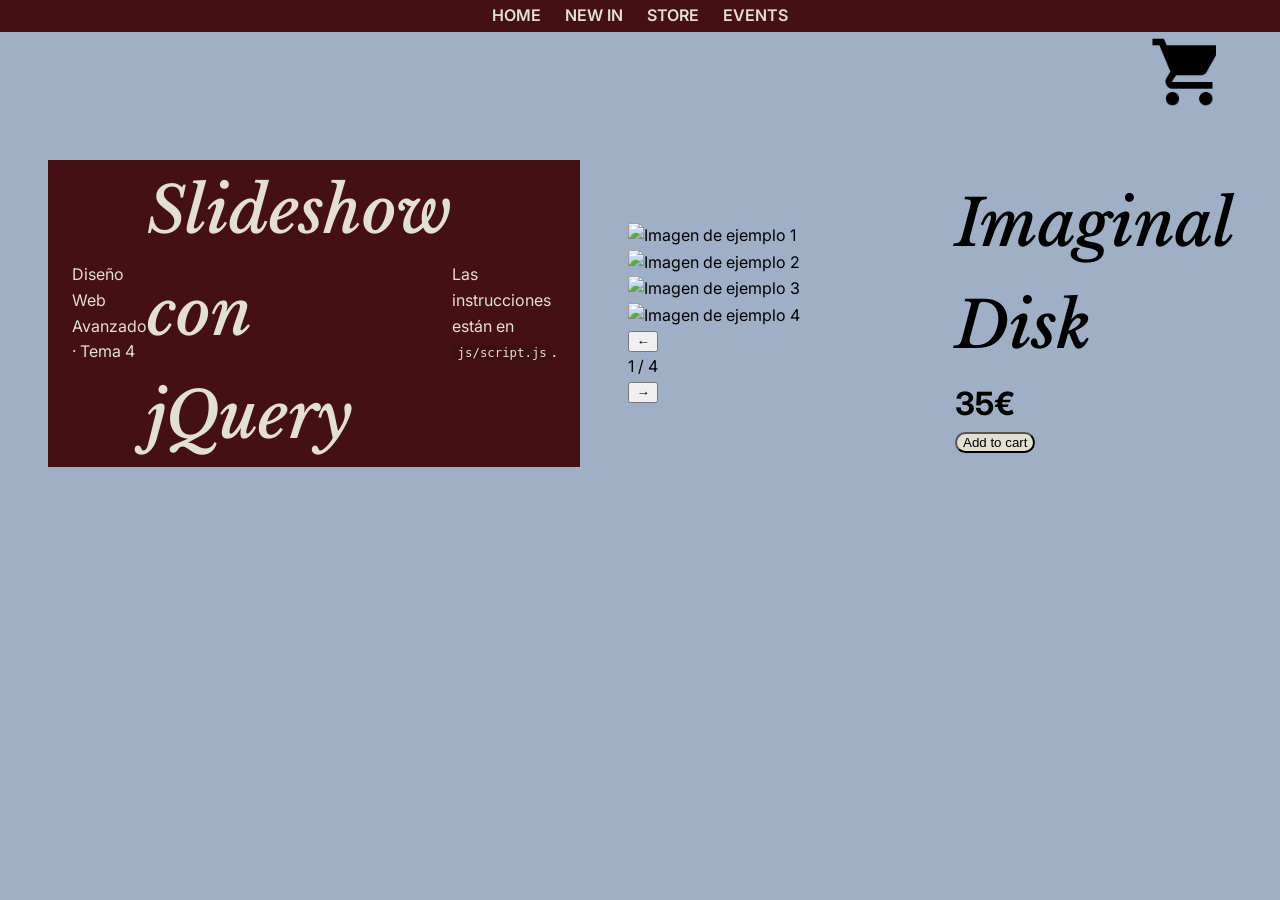
==== commit 1579ce73: "slideshow mal" ====
--- a/compra.html
+++ b/compra.html
@@ -41,7 +41,36 @@
 
     <main>
         <div class="disco-comprado">
-            <img src="media/albumes/imaginaldisk.jpg" alt="Portada de Imaginal Disk">
+
+    <header class="cabecera">
+        <p class="cabecera__kicker">Diseño Web Avanzado · Tema 4</p>
+        <h1>Slideshow con jQuery</h1>
+        <p class="cabecera__texto">Las instrucciones están en <code>js/script.js</code>.</p>
+    </header>
+
+    <main class="slideshow">
+
+        <!-- Las diapositivas: solo la primera se ve al cargar (lo hace el CSS).
+             Imágenes de ejemplo de Lorem Picsum (fotos de Unsplash). -->
+        <div class="slideshow__pantalla">
+            <img class="slide" src="albumes/1989ç.jpg" alt="Imagen de ejemplo 1">
+            <img class="slide" src="albumes/imaginaldisk.jpg" alt="Imagen de ejemplo 2">
+            <img class="slide" src="albumes/SAW.jpg" alt="Imagen de ejemplo 3">
+            <img class="slide" src="albumes/ADELE.jpg" alt="Imagen de ejemplo 4">
+        </div>
+
+        <!-- Controles -->
+        <div class="slideshow__controles">
+            <button type="button" class="boton" id="anterior" aria-label="Diapositiva anterior">←</button>
+            <p class="slideshow__contador" id="contador">1 / 4</p>
+            <button type="button" class="boton" id="siguiente" aria-label="Diapositiva siguiente">→</button>
+        </div>
+
+    </main>
+
+    <!-- PASO 0: primero jQuery desde su CDN, después nuestro script -->
+    <script src="https://code.jquery.com/jquery-3.7.1.min.js"></script>
+    <script src="js/script.js"></script>
             <div class="info-disco">
                 <h1>Imaginal Disk</h1>
                 <h2>35€</h2>
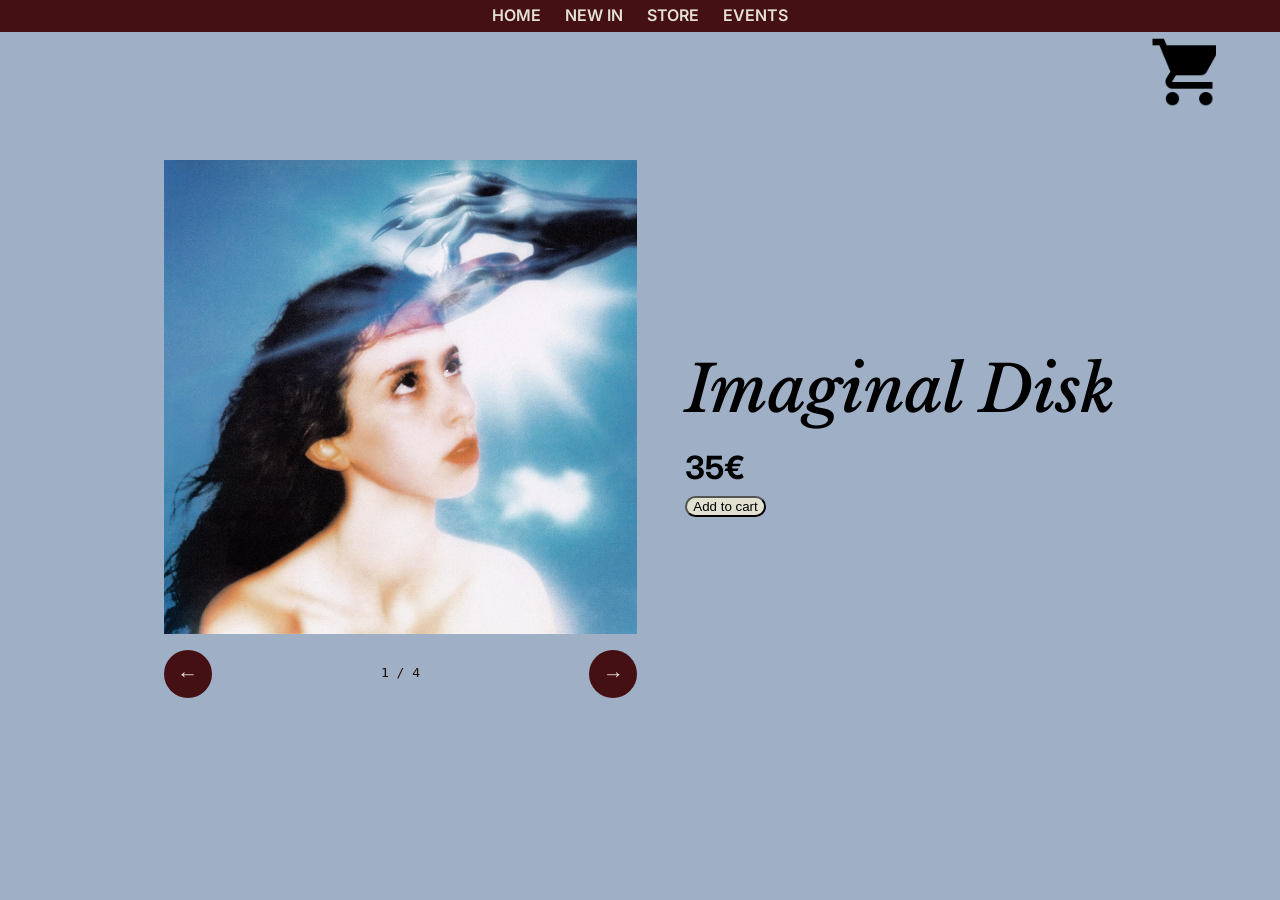
==== commit 2d0e9a37: "slideshow prueba" ====
--- a/compra.html
+++ b/compra.html
@@ -42,35 +42,22 @@
     <main>
         <div class="disco-comprado">
 
-    <header class="cabecera">
-        <p class="cabecera__kicker">Diseño Web Avanzado · Tema 4</p>
-        <h1>Slideshow con jQuery</h1>
-        <p class="cabecera__texto">Las instrucciones están en <code>js/script.js</code>.</p>
-    </header>
+            <!-- Slideshow (en lugar de la foto única) -->
+            <div class="slideshow">
+                <div class="slideshow__pantalla">
+                    <img class="slide" src="media/albumes/imaginaldisk.jpg" alt="Imaginal Disk">
+                    <img class="slide" src="media/albumes/SAW.jpg" alt="Álbum SAW">
+                    <img class="slide" src="media/albumes/ADELE.jpg" alt="Álbum Adele">
+                    <img class="slide" src="media/albumes/1989ç.jpg" alt="Álbum 1989">
+                </div>
 
-    <main class="slideshow">
+                <div class="slideshow__controles">
+                    <button type="button" class="boton" id="anterior" aria-label="Diapositiva anterior">←</button>
+                    <p class="slideshow__contador" id="contador">1 / 4</p>
+                    <button type="button" class="boton" id="siguiente" aria-label="Diapositiva siguiente">→</button>
+                </div>
+            </div>
 
-        <!-- Las diapositivas: solo la primera se ve al cargar (lo hace el CSS).
-             Imágenes de ejemplo de Lorem Picsum (fotos de Unsplash). -->
-        <div class="slideshow__pantalla">
-            <img class="slide" src="albumes/1989ç.jpg" alt="Imagen de ejemplo 1">
-            <img class="slide" src="albumes/imaginaldisk.jpg" alt="Imagen de ejemplo 2">
-            <img class="slide" src="albumes/SAW.jpg" alt="Imagen de ejemplo 3">
-            <img class="slide" src="albumes/ADELE.jpg" alt="Imagen de ejemplo 4">
-        </div>
-
-        <!-- Controles -->
-        <div class="slideshow__controles">
-            <button type="button" class="boton" id="anterior" aria-label="Diapositiva anterior">←</button>
-            <p class="slideshow__contador" id="contador">1 / 4</p>
-            <button type="button" class="boton" id="siguiente" aria-label="Diapositiva siguiente">→</button>
-        </div>
-
-    </main>
-
-    <!-- PASO 0: primero jQuery desde su CDN, después nuestro script -->
-    <script src="https://code.jquery.com/jquery-3.7.1.min.js"></script>
-    <script src="js/script.js"></script>
             <div class="info-disco">
                 <h1>Imaginal Disk</h1>
                 <h2>35€</h2>
@@ -98,5 +85,6 @@
     <script src="https://code.jquery.com/jquery-3.7.1.min.js"></script>
     <script src="js/menu-hamburguesa.js"></script>
     <script src="js/carrito.js"></script>
+    <script src="js/slideshow.js"></script>
 </body>
 </html>
--- a/css/style.css
+++ b/css/style.css
@@ -669,8 +669,62 @@
     gap: 3rem;
 }
 
-.disco-comprado img {
+/* ---------- Slideshow ---------- */
+.slideshow {
     width: 40%;
+    display: flex;
+    flex-direction: column;
+    gap: 1rem;
+}
+
+.slideshow__pantalla {
+    position: relative;
+    aspect-ratio: 1 / 1;
+    overflow: hidden;
+    background-color: var(--rojooscuro);
+}
+
+/* Todas las diapositivas se apilan en el mismo sitio */
+.slide {
+    position: absolute;
+    inset: 0;
+    width: 100%;
+    height: 100%;
+    object-fit: cover;
+    display: none;
+}
+
+.slide:first-child {
+    display: block;
+}
+
+.slideshow__controles {
+    display: flex;
+    justify-content: space-between;
+    align-items: center;
+}
+
+/* Botones en rojo oscuro */
+.boton {
+    width: 3rem;
+    height: 3rem;
+    font-size: 1.3rem;
+    font-weight: 700;
+    color: var(--crema);
+    background-color: var(--rojoclaro);
+    border: none;
+    border-radius: 50%;
+    cursor: pointer;
+    transition: background-color 0.25s ease;
+}
+
+.boton:hover {
+    background-color: #6B1A1F;
+}
+
+.slideshow__contador {
+    font-family: var(--fuente-codigo);
+    color: var(--rojooscuro);
 }
 
 .btn-carrito {
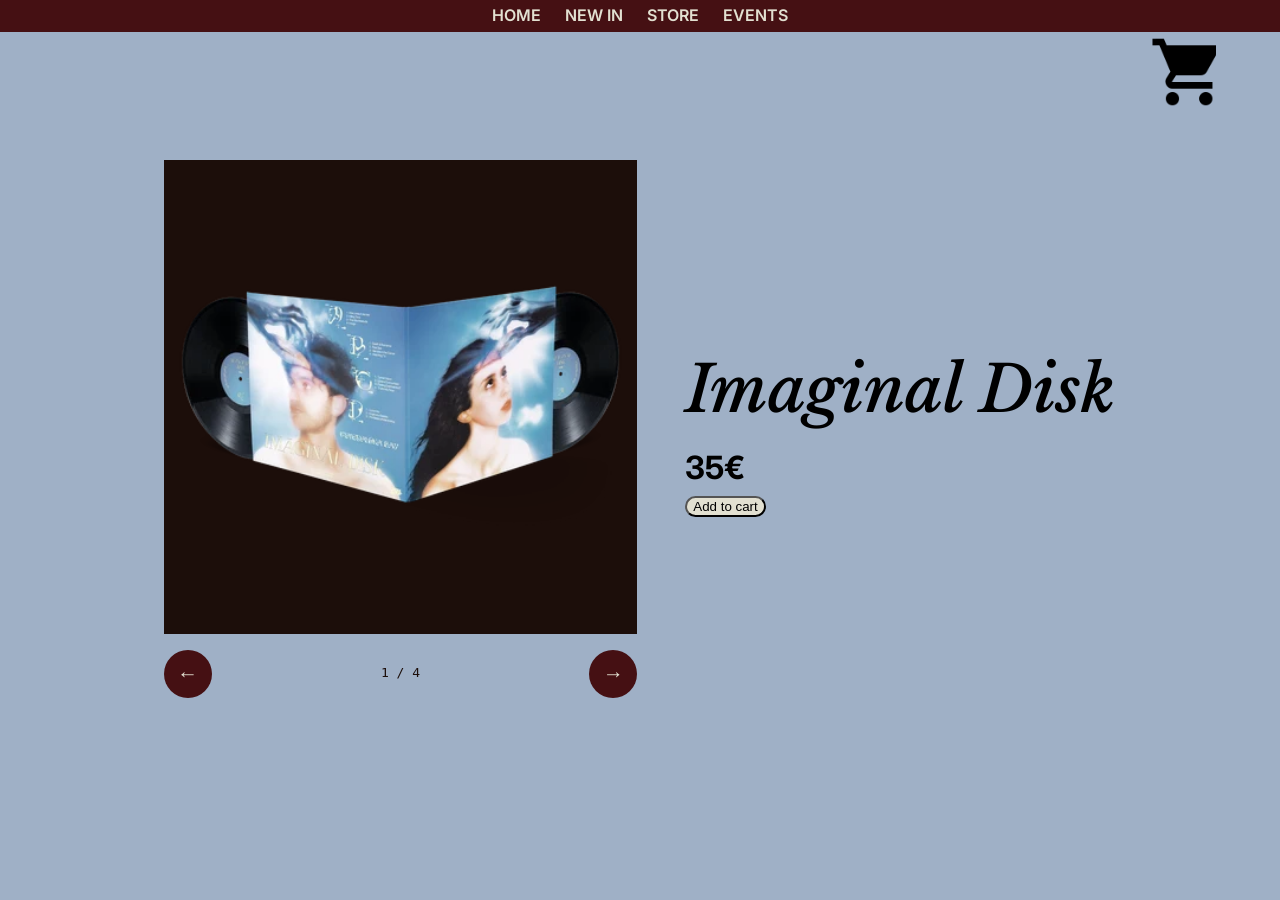
==== commit 65715bd7: "falta typed y correcion de botones" ====
--- a/compra.html
+++ b/compra.html
@@ -45,10 +45,10 @@
             <!-- Slideshow (en lugar de la foto única) -->
             <div class="slideshow">
                 <div class="slideshow__pantalla">
-                    <img class="slide" src="media/albumes/imaginaldisk.jpg" alt="Imaginal Disk">
-                    <img class="slide" src="media/albumes/SAW.jpg" alt="Álbum SAW">
-                    <img class="slide" src="media/albumes/ADELE.jpg" alt="Álbum Adele">
-                    <img class="slide" src="media/albumes/1989ç.jpg" alt="Álbum 1989">
+                    <img class="slide" src="media/productos/imagen1.webp" alt="1">
+                    <img class="slide" src="media/productos/imagen2.webp" alt="2">
+                    <img class="slide" src="media/productos/imagen3.webp" alt="3">
+                    <img class="slide" src="media/productos/imagen4.webp" alt="4">
                 </div>
 
                 <div class="slideshow__controles">
@@ -86,5 +86,6 @@
     <script src="js/menu-hamburguesa.js"></script>
     <script src="js/carrito.js"></script>
     <script src="js/slideshow.js"></script>
+    <script src="js/imaginaldisk.js"></script>
 </body>
 </html>
--- a/css/style.css
+++ b/css/style.css
@@ -203,11 +203,12 @@
     padding: 1rem;
     scroll-snap-type: x mandatory;
     scroll-behavior: smooth;
-    scrollbar-width: none;
+    scrollbar-width: 100px;
 }
 
 .novedades-lps::-webkit-scrollbar {
-    display: none;
+    display: flex;
+    align-items: center;
 }
 
 .novedades-item {
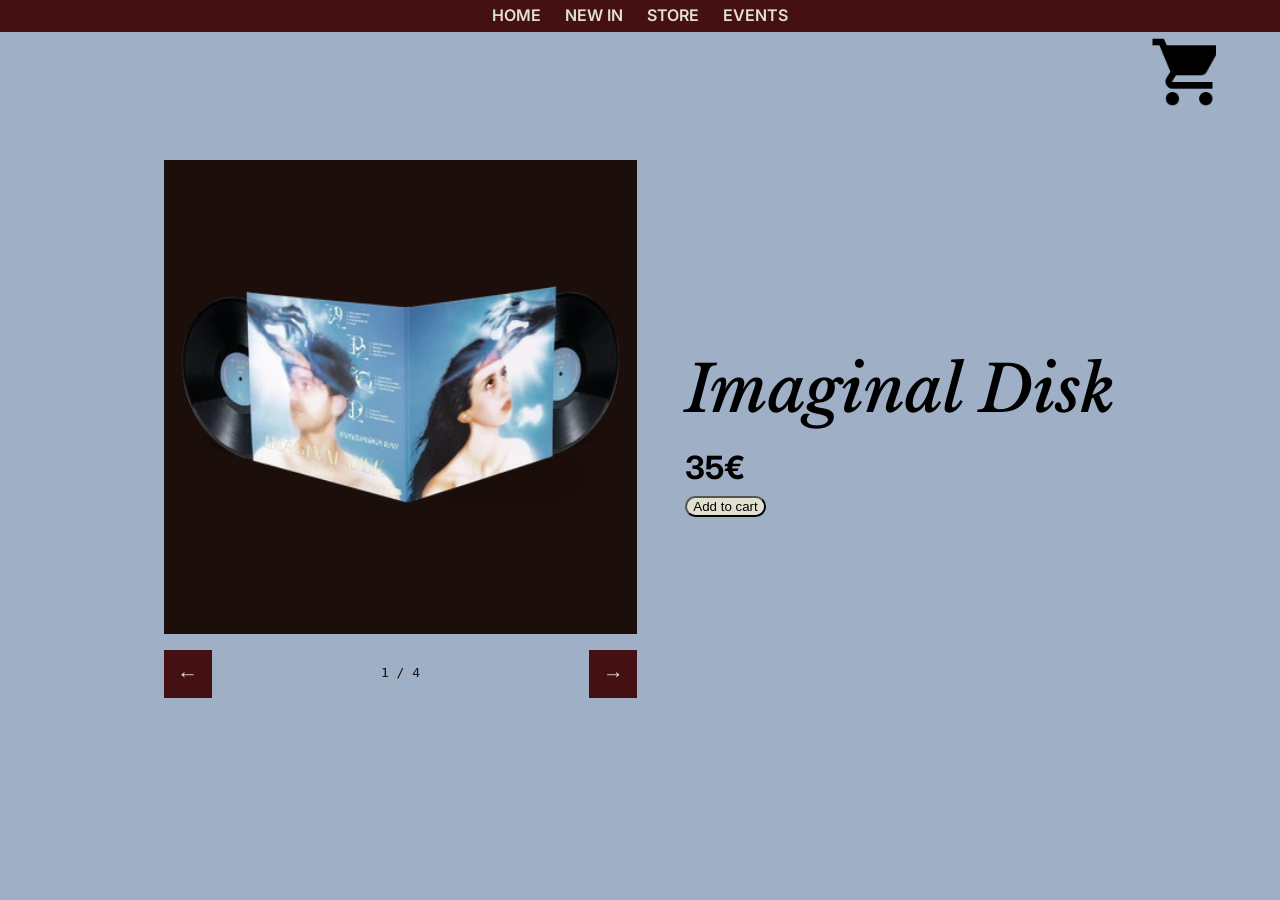
==== commit 25860e7a: "favicon" ====
--- a/compra.html
+++ b/compra.html
@@ -1,6 +1,7 @@
 <!DOCTYPE html>
 <html lang="es">
 <head>
+    <link rel="icon" type="image/png" href="media/elementos-graficos/Star-1.svg">
     <meta charset="UTF-8">
     <meta name="viewport" content="width=device-width, initial-scale=1.0">
     <title>Compra Ya</title>
--- a/css/style.css
+++ b/css/style.css
@@ -199,20 +199,35 @@
 .novedades-lps {
     display: flex;
     gap: 2rem;
-    overflow-x: auto;
     padding: 1rem;
+    overflow-x: scroll;
+    overflow-y: hidden;
     scroll-snap-type: x mandatory;
-    scroll-behavior: smooth;
-    scrollbar-width: 100px;
-}
+    scrollbar-width: auto;
+    scrollbar-color: #8b2e2e transparent; 
+}
+
 
 .novedades-lps::-webkit-scrollbar {
-    display: flex;
-    align-items: center;
+    height: 12px; 
+}
+
+.novedades-lps::-webkit-scrollbar-track {
+    background: rgba(0, 0, 0, 0.08);
+    border-radius: 6px;
+}
+
+.novedades-lps::-webkit-scrollbar-thumb {
+    background: #8b2e2e;
+    border-radius: 6px;
+}
+
+.novedades-lps::-webkit-scrollbar-thumb:hover {
+    background: #6f2424;
 }
 
 .novedades-item {
-    flex: 0 0 calc((100% - 2rem) / 3);
+    flex: 0 0 calc((100% - 4rem - 2rem) / 3);
     scroll-snap-align: start;
 }
 
@@ -340,12 +355,10 @@
     transition: transform 0.25s ease;
 }
 
-/* Clase que se añade con jQuery al título abierto: el + se convierte en x */
 .acordeon__titulo.abierto::after {
     transform: rotate(45deg);
 }
 
-/* Contenido oculto por defecto: jQuery lo despliega */
 .acordeon__contenido {
     display: none;
     padding: 0 1.3rem 1.3rem 3.1rem;
@@ -377,8 +390,6 @@
         display: none;
     }
 
-    /* !important porque jQuery deja un display en línea en el HTML
-       al plegar el menú en móvil; así el menú siempre se ve en escritorio */
     .menu {
         display: flex !important;
         gap: 1.5rem;
@@ -573,7 +584,6 @@
     cursor: pointer;
 }
 
-/* El HTML usa is-activo; dejo también activo por si lo usa el JS */
 .filtro.is-activo,
 .filtro.activo {
     font-weight: 700;
@@ -714,8 +724,6 @@
     color: var(--crema);
     background-color: var(--rojoclaro);
     border: none;
-    border-radius: 50%;
-    cursor: pointer;
     transition: background-color 0.25s ease;
 }
 
@@ -772,6 +780,10 @@
     .social-media {
         gap: 5rem;
     }
+
+    .disco-comprado{
+        flex-direction: column;
+    }
 }
 
 @media (max-width: 600px) {
@@ -794,8 +806,18 @@
     .texto-footer p {
         font-size: 1rem;
     }
-}
-
+        p {
+        font-size: 0.9rem;
+    }
+
+    .slideshow {
+    width: 95%;          
+    max-width: 1000px;    
+    display: flex;
+    flex-direction: column;
+    gap: 1rem;
+}
+}
 @media (max-width: 510px) {
     .events {
         padding: 3rem;
@@ -810,12 +832,28 @@
     }
 
     p {
+        font-size: 0.7rem;
+    }
+
+    .h1{
         font-size: 1rem;
-    }
+        }
+
+    .slideshow {
+    width: 75%;          
+    max-width: 1000px;    
+    display: flex;
+    flex-direction: column;
+    gap: 1rem;
+}
 }
 
 @media (max-width: 320px) {
     p {
         font-size: 0.7rem;
     }
+
+    .h1{
+        font-size: 2rem;
+        }
 }
